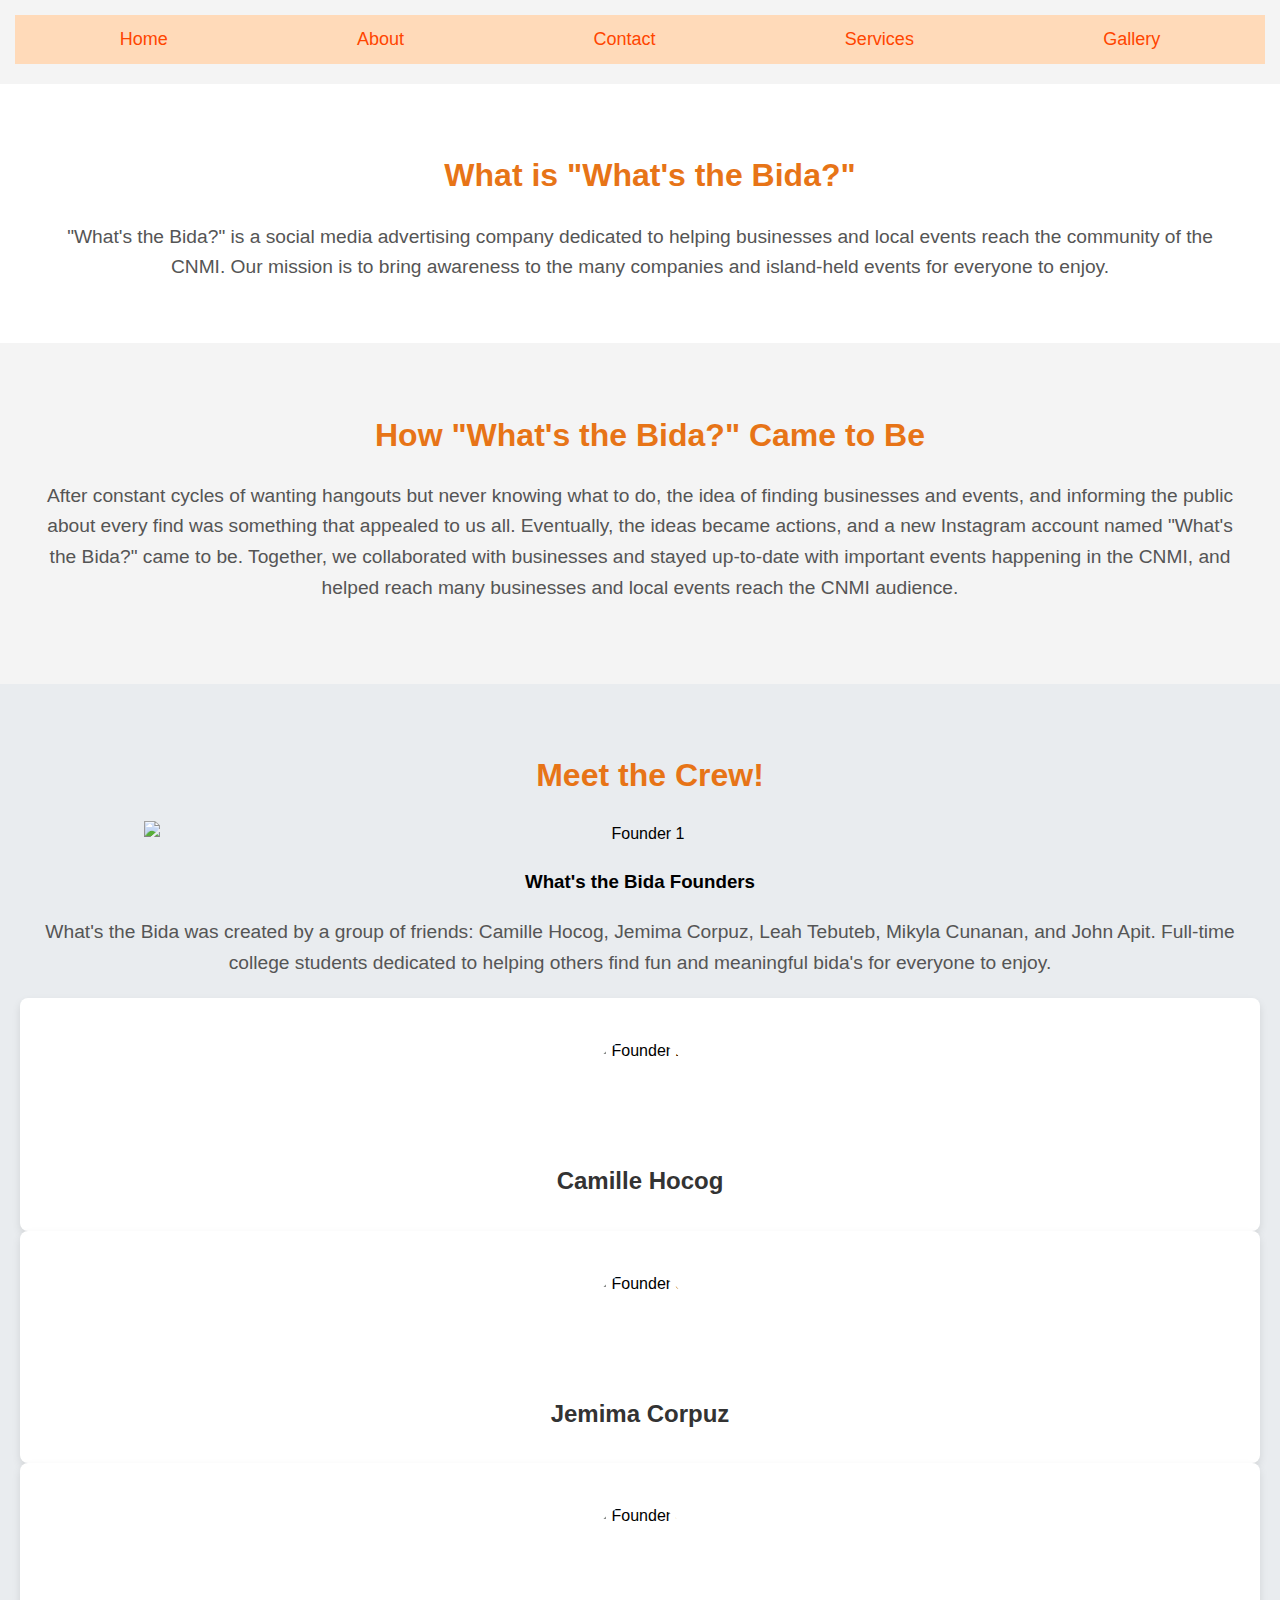
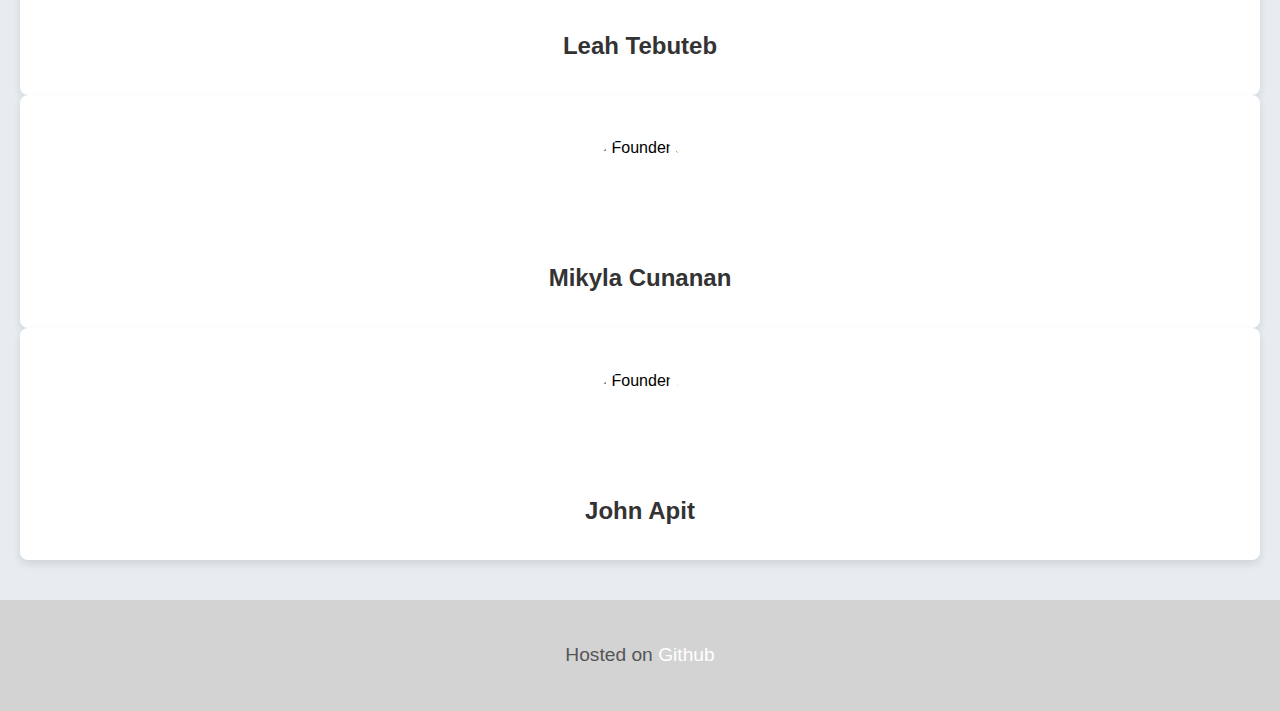
==== about.html @ 558949bc "Add files via upload" ====
<!DOCTYPE html>
<html lang="en">
<head>
    <meta charset="UTF-8">
    <meta name="viewport" content="width=device-width, initial-scale=1.0">
    <title>About WTB</title>
    <link rel="stylesheet" href="style.css">
</head>
<body>
    <header>
        <nav>
            <div class="grid-container">
                <div class="item1">
                    <nav class="top-menu">
                        <ul>
                            <li><a href="index.html">Home</a></li>
                            <li><a href="about.html">About</a></li>
                            <li><a href="contacts.html">Contact</a></li>
                            <li><a href="services.html">Services</a></li>
                            <li><a href="gallery.html">Gallery</a></li>
                        </ul>
                    </nav>
                </div>
            </div>
        </nav>
    </header>

    <!-- What is "What's the Bida?" Section -->
    <section id="about-us">
        <h2>What is "What's the Bida?"</h2>
        <p>"What's the Bida?" is a social media advertising company dedicated to helping businesses and local events reach the community of the CNMI. Our mission is to bring awareness to the many
            companies and island-held events for everyone to enjoy.
        </p>
    </section>

    <!-- How "What's the Bida?" Came to Be Section -->
    <section id="our-story">
        <h2>How "What's the Bida?" Came to Be</h2>
        <p>After constant cycles of wanting hangouts but never knowing what to do, the idea of finding businesses and events, and informing the public about every find was something that
            appealed to us all. Eventually, the ideas became actions, and a new Instagram account named "What's the Bida?" came to be. Together, we collaborated with businesses and stayed up-to-date with important 
            events happening in the CNMI, and helped reach many businesses and local events reach the CNMI audience.
        </p>
    </section>

    <!-- Founders Section -->
    <section id="founders">
        <h2>Meet the Crew!</h2>
        <div class="Founder">
            <img src="images/group.JPG" alt="Founder 1">
            <h3>What's the Bida Founders</h3>
            <p>What's the Bida was created by a group of friends: Camille Hocog, Jemima Corpuz, Leah Tebuteb, Mikyla Cunanan, and John Apit. 
                Full-time college students dedicated to helping others find fun and meaningful bida's for everyone to enjoy.
            </p>
        </div>
        <div class="founder">
            <img src="images/cami.JPG" alt="Founder 2">
            <h3>Camille Hocog</h3>
            
        </div>
        <div class="founder">
            <img src="images/jem.JPG" alt="Founder 3">
            <h3>Jemima Corpuz</h3>
        
        </div>
        <div class="founder">
            <img src="images/leah.JPG" alt="Founder 4">
            <h3>Leah Tebuteb</h3>
            
        </div>
        <div class="founder">
            <img src="images/self.JPG" alt="Founder 5">
            <h3>Mikyla Cunanan</h3>
        </div>
        <div class="founder">
            <img src="images/john.JPG" alt="Founder 6">
            <h3>John Apit</h3>
            
        </div>
    </section>

    <footer>
        <p>Hosted on <a href="https://github.com/mikylac/course-project.git" target="_blank">Github</a></p>
    </footer>
</body>
</html>
---- style.css ----
/*Top Menu*/

.top-menu ul {
    list-style-type: none;
    margin: 15px;
    padding: 10px;
    display: flex;
    justify-content: space-around;
    background-color: peachpuff;
}
.top-menu ul li a{
    color: orangered;
    text-decoration: none;
    font-size: 18px;
    padding: 10px;
    font-family: 'Segoe UI', Tahoma, Geneva, Verdana, sans-serif;
}
.top-menu ul li a:hover{
    text-decoration: underline;
}

/* General Styles */
h1 {
    background-color: rgb(255, 147, 51);
    background-position: 10px;
    text-align: center;
    color: white;
    padding: 20px;
    margin: 0;
}

    /* Images */
img {
    display: block;
    margin: 20px auto; 
    max-width: 80%;
    height: auto;
}


/*About HTML */
body {
    font-family: Arial, sans-serif;
    line-height: 1.6;
    margin: 0;
    padding: 0;
    background-color: #f4f4f4;
}

.container {
    width: 80%;
    margin: 0 auto;
    padding: 20px;
}

h2 {
    font-size: 2em;
    color: #e77417;
    margin-bottom: 20px;
    margin-left: 20px;
}

p {
    font-size: 1.2em;
    color: #555;
    margin: 20px;
}

/* About HTML Layouts */
#our-story, #about-us, #founders {
    padding: 40px 20px;
    text-align: center;
}

#our-story {
    background-color: #f4f4f4;
}

#about-us {
    background-color: #ffffff;
    margin-top: 20px;
}

#founders {
    background-color: #e9ecef;
    margin-top: 20px;
}

#founders .founders-grid {
    display: grid;
    grid-template-columns: repeat(auto-fill, minmax(250px, 1fr)); /* Ensures even spacing and responsiveness */
    gap: 20px;
    justify-items: center;
}

#founders .founder {
    background-color: #fff;
    padding: 20px;
    border-radius: 8px;
    text-align: center;
    box-shadow: 0 4px 8px rgba(0, 0, 0, 0.1);
}

#founders .founder img {
    width: 100px;
    height: 100px;
    border-radius: 50%;
    object-fit: cover;
    margin-bottom: 10px;
}

#founders .founder h3 {
    font-size: 1.5em;
    color: #333;
    margin-bottom: 10px;
}

#founders .founder p {
    font-size: 1em;
    color: #777;
    margin-bottom: 0;
}

/* Footer */
footer {
    background-color: lightgrey;
    color: #fff;
    text-align: center;
    padding: 20px;
}

footer a {
    color: #fff;
    text-decoration: none;
}

footer a:hover {
    text-decoration: underline;
}

/* Table */
table {
    width: 100%;                
    border-collapse: collapse;  
    margin: 20px 0;             
    font-size: 1em;             
    font-family: Arial, sans-serif; 
    text-align: left;           
    border-radius: 10px;        
    overflow: hidden;           
    box-shadow: 0 4px 8px rgba(0, 0, 0, 0.1); 
}

th, td {
    border: 1px solid rgba(0, 0, 0, 0.1); 
    padding: 15px;                       
}

th {
    background-color: rgb(255, 147, 51); 
    color: white;                        
    text-align: center;                  
    font-weight: bold;                   
    text-transform: uppercase;           
    font-size: 1.1em;                    
}

tr:nth-child(odd) {
    background-color: #ffe6cc;           
}

tr:nth-child(even) {
    background-color: #fff5e6;           
}

tr:hover {
    background-color: peachpuff;         
    transition: background-color 0.3s;  
}

td {
    color: #555;                         
}

td:first-child {
    font-weight: bold;                   
    color: rgb(255, 100, 30);            
}

/* Optional: Responsive Design */
@media (max-width: 768px) {
    table {
        font-size: 0.9em;                
    }

    th, td {
        padding: 10px;                   
    }
}

/* Contact Form Styling */
#contact-form {
    background-color: #fff;
    padding: 40px;
    width: 80%;
    margin: 50px auto;
    border-radius: 5px;
    box-shadow: 0 2px 10px rgba(0, 0, 0, 0.1);
}

#contact-form h2 {
    text-align: center;
    color: #333;
}

#contact-form label {
    display: block;
    margin-bottom: 8px;
    color: #555;
}

#contact-form input,
#contact-form textarea {
    width: 100%;
    padding: 12px;
    margin-bottom: 15px;
    border: 1px solid #ddd;
    border-radius: 4px;
}

#contact-form button {
    background-color: #ff5722;
    color: white;
    padding: 12px 24px;
    border: none;
    border-radius: 5px;
    cursor: pointer;
    width: 100%;
}

#contact-form button:hover {
    background-color: #e64a19;
}

/* Responsive adjustments */
@media only screen and (max-width: 768px) {
    #contact-form {
        width: 100%;
        padding: 20px;
    }

    #contact-form button {
        width: 100%;
    }
}

/* Style for the video section */
#video-section {
    display: flex;
    justify-content: center;  
    align-items: center;      
    flex-wrap: wrap;          
    margin: 20px;             
    padding: 20px;            
}
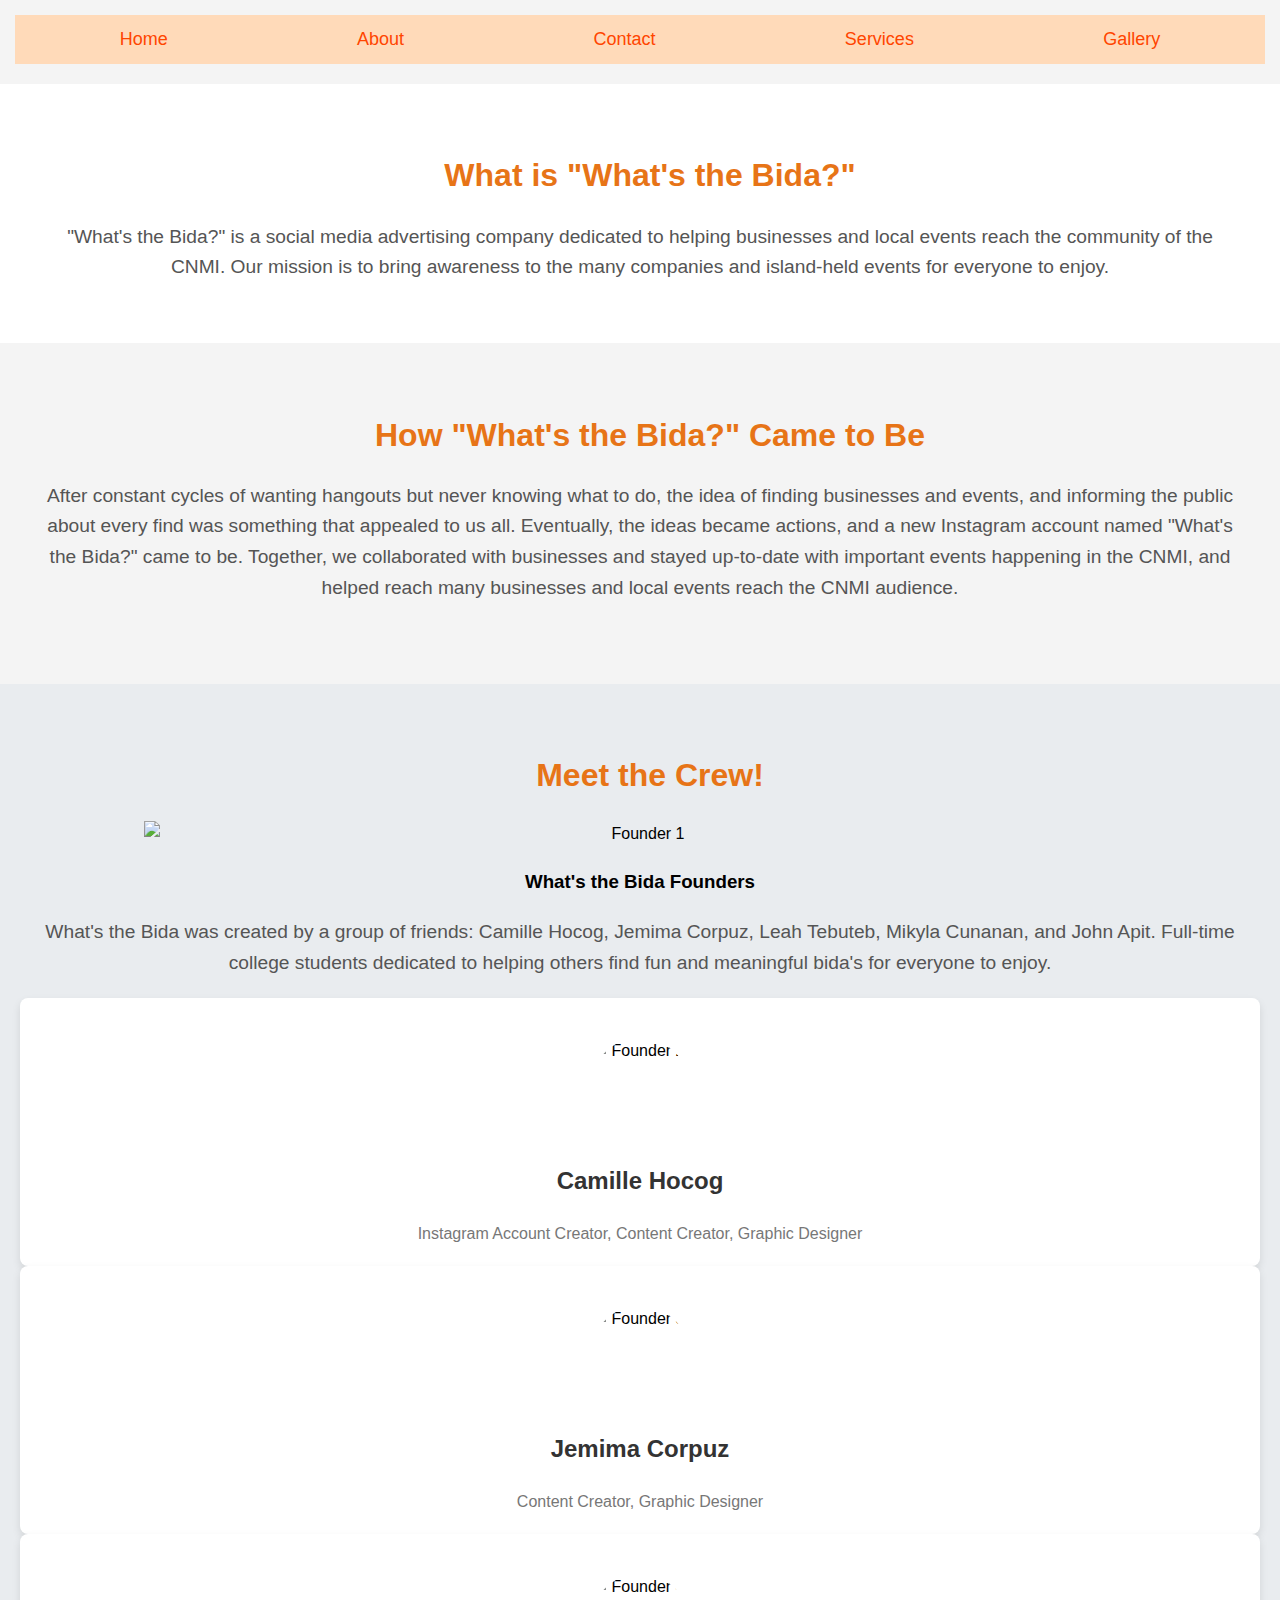
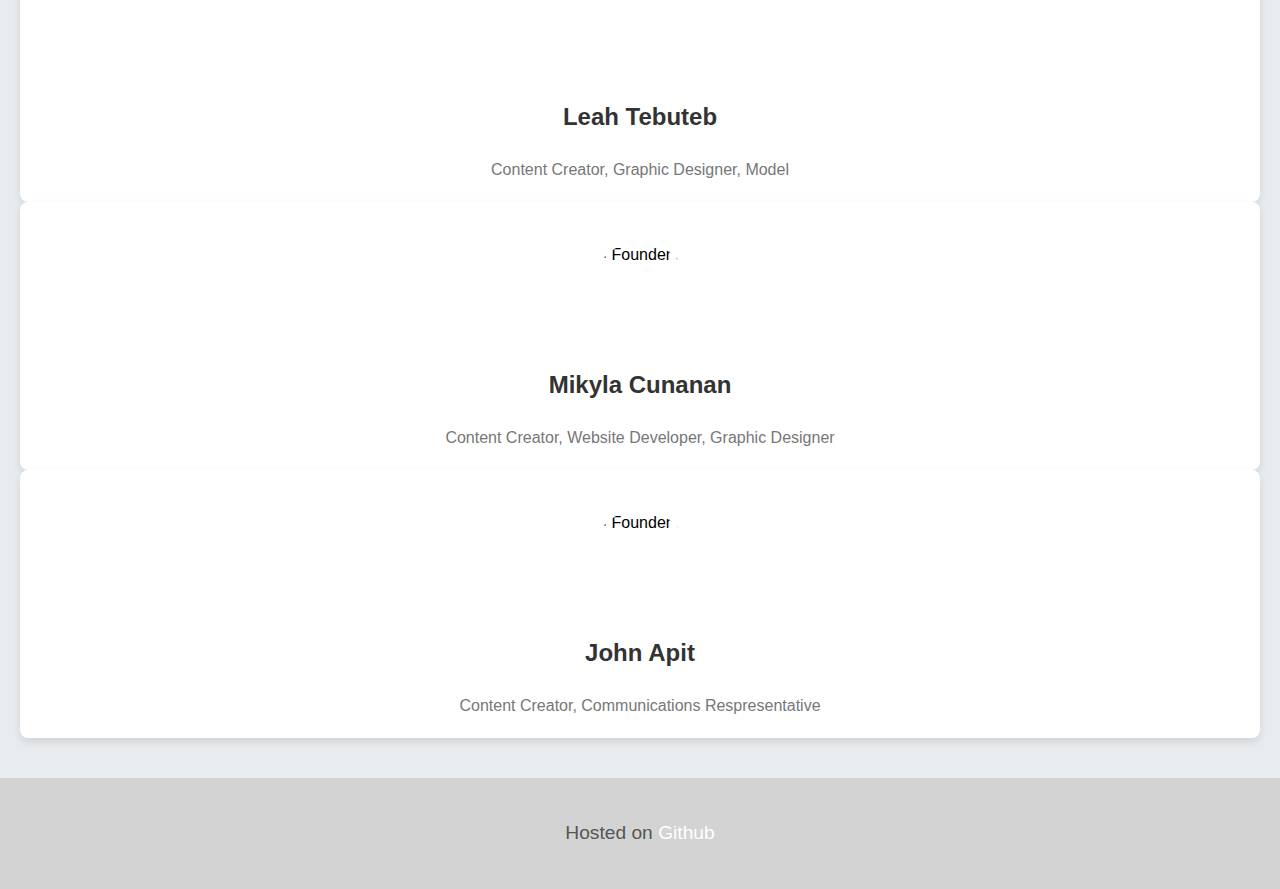
==== commit 952f5bfe: "Update about.html" ====
--- a/about.html
+++ b/about.html
@@ -55,25 +55,30 @@
         <div class="founder">
             <img src="images/cami.JPG" alt="Founder 2">
             <h3>Camille Hocog</h3>
+            <p>Instagram Account Creator, Content Creator, Graphic Designer</p>
             
         </div>
         <div class="founder">
             <img src="images/jem.JPG" alt="Founder 3">
             <h3>Jemima Corpuz</h3>
+            <p>Content Creator, Graphic Designer</p>
         
         </div>
         <div class="founder">
             <img src="images/leah.JPG" alt="Founder 4">
             <h3>Leah Tebuteb</h3>
+            <p>Content Creator, Graphic Designer, Model</p>
             
         </div>
         <div class="founder">
             <img src="images/self.JPG" alt="Founder 5">
             <h3>Mikyla Cunanan</h3>
+            <p>Content Creator, Website Developer, Graphic Designer</p>
         </div>
         <div class="founder">
             <img src="images/john.JPG" alt="Founder 6">
             <h3>John Apit</h3>
+            <p>Content Creator, Communications Respresentative</p>
             
         </div>
     </section>
